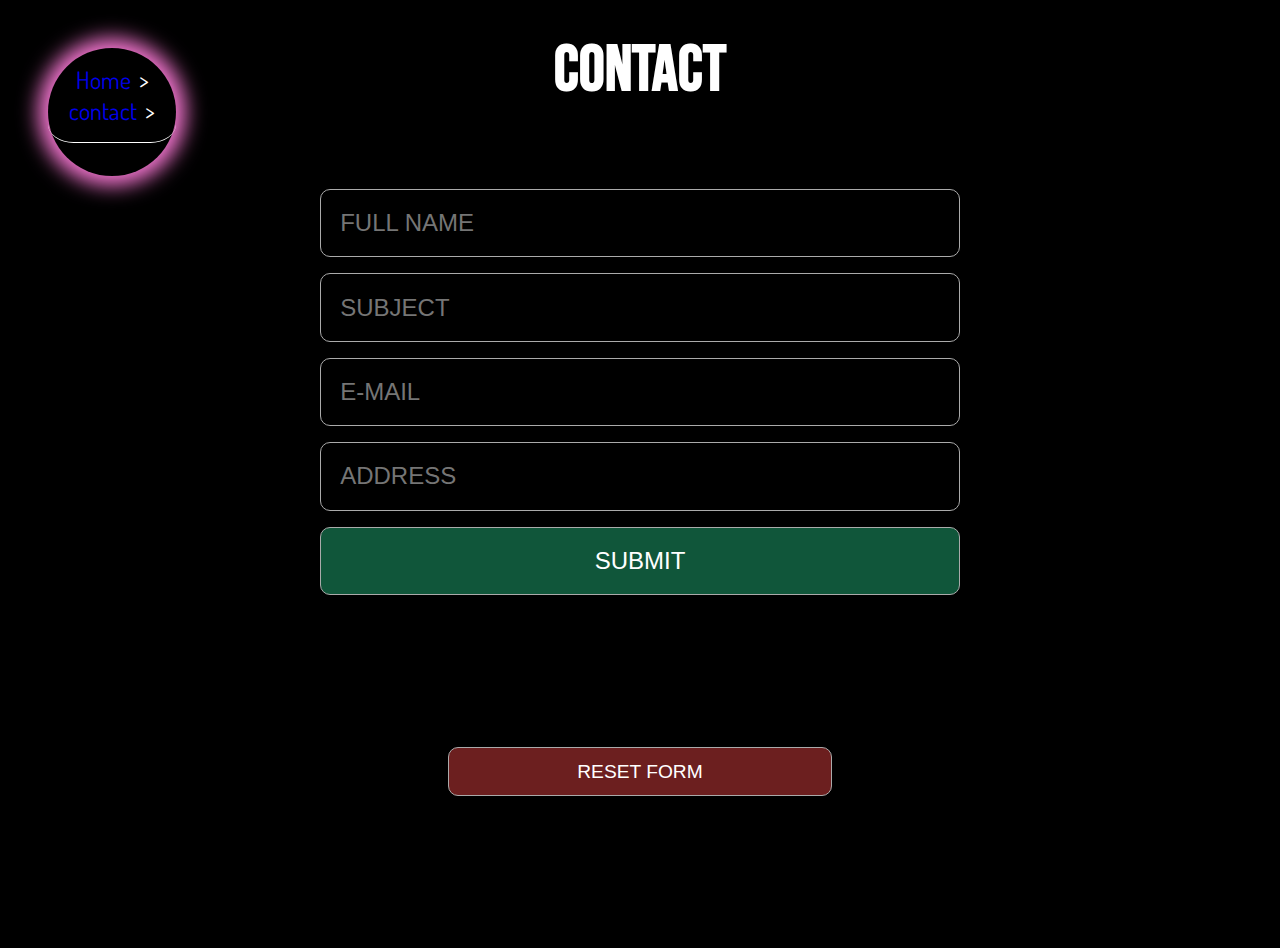
==== contact.html @ 16de1744 "fixed validation message" ====
<!DOCTYPE html>
<html lang="en">
<head>
  <meta charset="UTF-8">
  <meta http-equiv="X-UA-Compatible" content="IE=edge">
  <meta name="viewport" content="width=device-width, initial-scale=1.0">
  <link href="https://fonts.googleapis.com/css2?family=Bebas+Neue&family=Dosis&display=swap" rel="stylesheet">
  <link rel="stylesheet" href="/css/style.css">
  <title>Document</title>
</head>
<body>
  <div class="circle">
    <nav class="crumbs">
      <ul>
        <li class="crumb"><a href="/index.html">Home</a></li>
        <li class="crumb"><a href="/contact.html">contact</a></li>
      </ul>
    </nav>
  </div>
  <h1 class="main-head">Contact</h1>
  <main class="container">
    <form id="contact-form">
      <div>
        <input class="all" name="fullName" id="fullName" placeholder="FULL NAME">
        <div class="form-error" id="fullNameErr">Your name is required!</div>
      </div>
      <div>
        <input class="all" name="subject" id="subject" placeholder="SUBJECT">
        <div class="form-error" id="subjectErr">Enter minimum 10 characters!</div>
      </div>
      <div>
        <input class="all" name="email" id="email" placeholder="E-MAIL">
        <div class="form-error" id="emailErr">Enter a valid e-mail!</div>
      </div>
      <div>
        <input class="all" name="address" id="address" placeholder="ADDRESS">
        <div class="form-error" id="addressErr">Enter minimum 25 characters!</div>
      </div>
      <button class="btn all">submit</button>
      <p class="sent"></p>
      <div>
        <input class="all reset" type="reset" value="RESET FORM">
      </div>
    </form>
    
  </main>
  <script src="/js/contact.js"></script>
</body>
</html>
---- css/style.css ----
/* 
——————————————————————————— ‡ ——————————————————————————— Global Styles —— */
:root {
  --clr-white: #fff;
  --clr-grey: #aaaaaa;
  --clr-black: #000;
  --clr-green: #20fb08;
  --clr-yellow: #eef52b;
  --clr-orange: #ff7e3d;
  --clr-red: #fc2e2e;
  --clr-pink: #f375cf;
  --clr-sub: rgba(45, 245, 165, 0.35);
  --clr-res: rgba(255, 74, 74, 0.424);

}
* {
  margin: 0;
  padding: 0;
  box-sizing: border-box;
}
body {
  font-size: 1.5rem;
  font-family: 'Dosis', sans-serif;
  background-color: var(--clr-black);
  color: var(--clr-white);

}
h1,
h2,
h3,
h4 {
  font-family: 'Bebas Neue', cursive;
}
h1 {
  color: var(--clr-orange);
}
h2 {
  color: var(--clr-green);
}
p {
  text-align: center;
  padding: 2rem;
  color: var(--clr-yellow);
}
/* 
——————————————————————————— ‡ ——————————————————————————— Shared Styles —— */
.loader {
  width: 13rem;
  height: 13rem;
  border: 1.5rem dotted var(--clr-pink);
  border-bottom: 1.5rem dotted var(--clr-green);
  border-radius: 100%;
  animation: spin .9s linear infinite;
}
@keyframes spin {
  0% {
    transform: rotate(0deg);
  }
  100% {
    transform: rotate(360deg);
  }
}


/* 
——————————————————————————— ‡ ——————————————————————————— Nav Styles —— */
.circle {
  margin: 1rem 3rem;
  box-shadow: 0 0 20px 10px var(--clr-pink);
  position: absolute;
  height:8rem;
  width: 8rem;
  border-radius: 50%;
}
nav {
  border-bottom: 1px solid var(--clr-white);
  border-radius: 20%;
  padding: 1rem;
}
nav ul {
  list-style-type: none;
  display: flex;
  flex-direction: column;
}
.crumb {
  display: flex;
  justify-content: center;
}
.crumb a::after {
  color: var(--clr-white);
  content: '>';
  margin-left: .5rem;
}
a:focus {
  color: var(--clr-white);
}
a:hover {
  color: var(--clr-pink);
}
a:active {
  text-decoration: underline;
}



/* 
——————————————————————————— ‡ ——————————————————————————— Index Styles —— */
.container {
  margin: auto;
  padding: 4rem;
  display: flex;
  justify-content: center;
  flex-direction: column;
  align-items: center;

}
.main-head {
  margin-top: 2rem;
  text-align: center;
  font-size: 4rem;
  color: var(--clr-yello);
}
.character-cards {
  min-width: 70vw;
  margin: 2rem;
  padding: 2rem;
  color: var(--clr-pink) ;
  border: .2rem solid var(--clr-grey);
  border-radius: .5rem;
  display: flex;
  justify-content: center;
  flex-direction: column;
  align-items: center;
}
/* 
——————————————————————————— ‡ ——————————————————————————— Detail Styles —— */



/* 
——————————————————————————— ‡ ——————————————————————————— Contact Styles —— */
form {
  display: flex;
  flex-direction: column;
}
.all {
  font-size: 1.5rem;
  width: 50vw;
  color: var(--clr-white);
  border: 1px solid var(--clr-grey);
  border-radius: 10px;
  padding: 1.2rem;
  margin-top: 1rem;
}
input {
  background: none;
}
button {
  text-transform: uppercase;
  background-color: var(--clr-sub);
}
.form-error {
  display: none;
  color: var(--clr-red);
  margin: 0;
}
.reset {
  background-color: var(--clr-res);
  padding: .8rem;
  font-size: 1.2rem;
  width: 30vw;
  display: flex;
  margin: 5.5rem auto;
}
a {
  text-decoration: none;
}
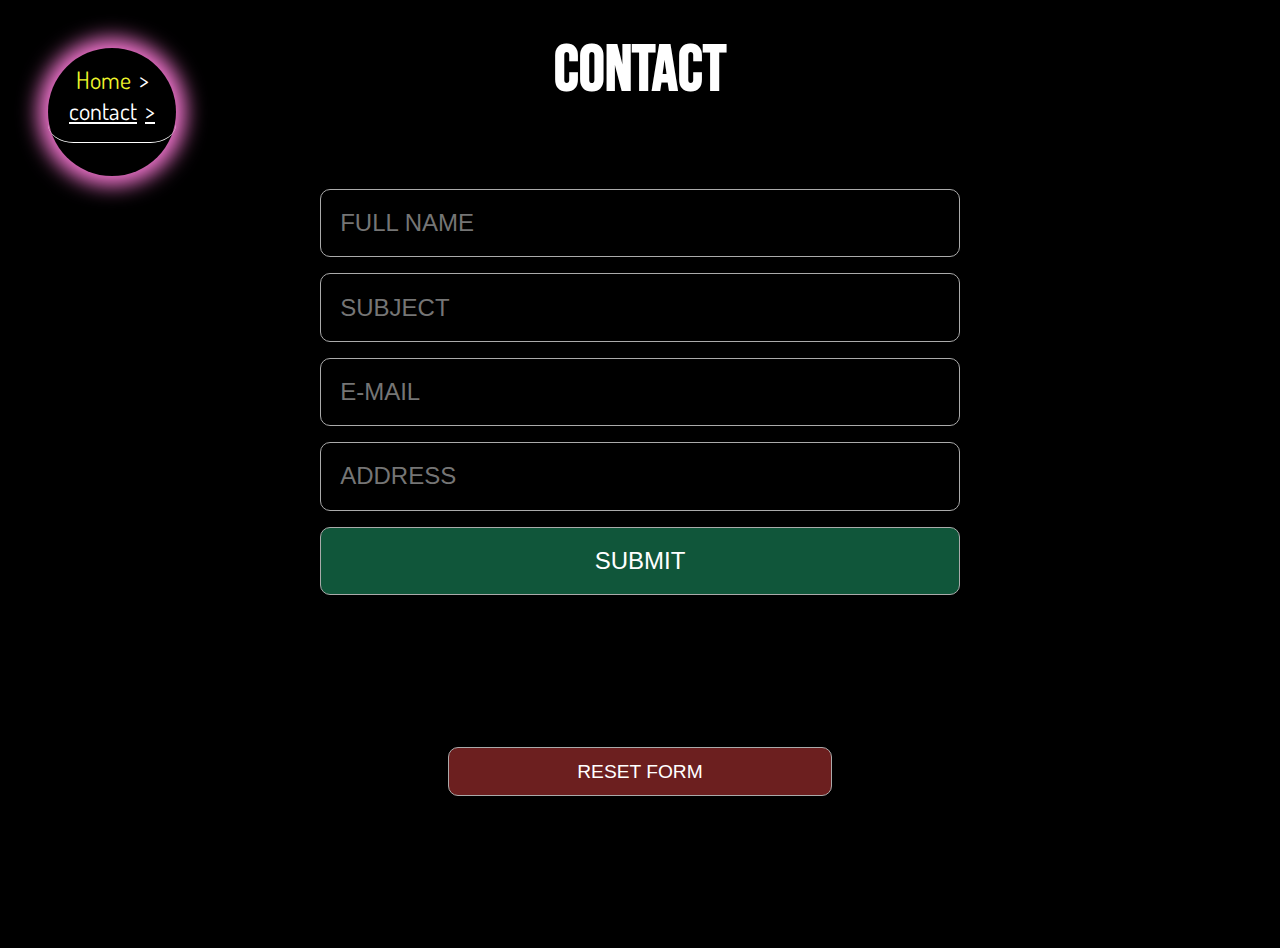
==== commit e82c5690: "fixed nav link styles" ====
--- a/contact.html
+++ b/contact.html
@@ -13,7 +13,7 @@
     <nav class="crumbs">
       <ul>
         <li class="crumb"><a href="/index.html">Home</a></li>
-        <li class="crumb"><a href="/contact.html">contact</a></li>
+        <li class="crumb"><a href="/contact.html" class="active">contact</a></li>
       </ul>
     </nav>
   </div>
--- a/css/style.css
+++ b/css/style.css
@@ -23,7 +23,6 @@
   font-family: 'Dosis', sans-serif;
   background-color: var(--clr-black);
   color: var(--clr-white);
-
 }
 h1,
 h2,
@@ -42,6 +41,10 @@
   padding: 2rem;
   color: var(--clr-yellow);
 }
+a {
+  text-decoration: none;
+}
+
 /* 
 ——————————————————————————— ‡ ——————————————————————————— Shared Styles —— */
 .loader {
@@ -61,7 +64,6 @@
   }
 }
 
-
 /* 
 ——————————————————————————— ‡ ——————————————————————————— Nav Styles —— */
 .circle {
@@ -78,7 +80,6 @@
   padding: 1rem;
 }
 nav ul {
-  list-style-type: none;
   display: flex;
   flex-direction: column;
 }
@@ -86,22 +87,21 @@
   display: flex;
   justify-content: center;
 }
-.crumb a::after {
+a:after {
   color: var(--clr-white);
   content: '>';
   margin-left: .5rem;
 }
-a:focus {
-  color: var(--clr-white);
+a {
+  color: var(--clr-yellow);
 }
 a:hover {
   color: var(--clr-pink);
 }
-a:active {
+nav a.active {
+  color: var(--clr-white);
   text-decoration: underline;
 }
-
-
 
 /* 
 ——————————————————————————— ‡ ——————————————————————————— Index Styles —— */
@@ -112,7 +112,6 @@
   justify-content: center;
   flex-direction: column;
   align-items: center;
-
 }
 .main-head {
   margin-top: 2rem;
@@ -171,7 +170,4 @@
   width: 30vw;
   display: flex;
   margin: 5.5rem auto;
-}
-a {
-  text-decoration: none;
 }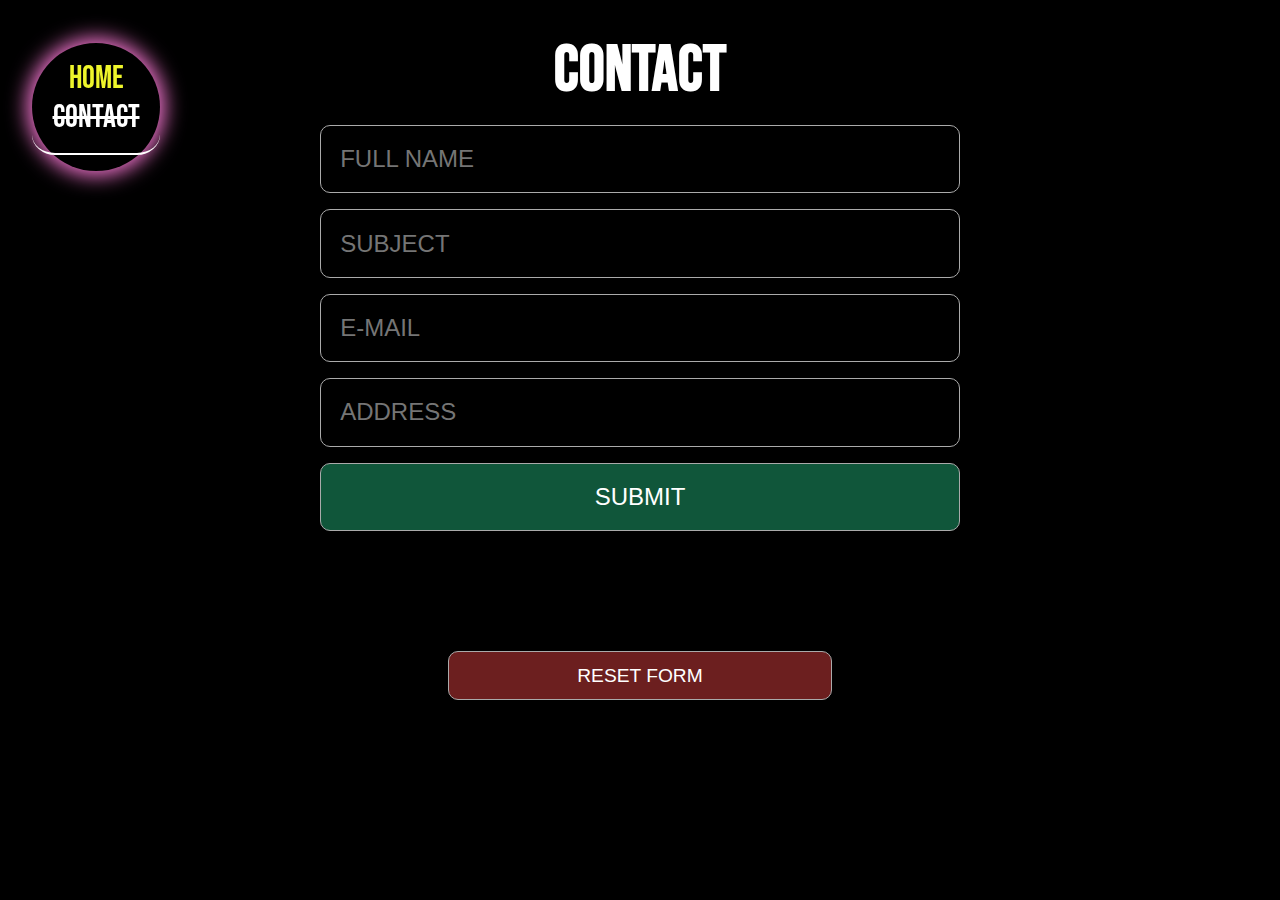
==== commit 16eac0a7: "styling; background img & nav" ====
--- a/contact.html
+++ b/contact.html
@@ -4,7 +4,7 @@
   <meta charset="UTF-8">
   <meta http-equiv="X-UA-Compatible" content="IE=edge">
   <meta name="viewport" content="width=device-width, initial-scale=1.0">
-  <link href="https://fonts.googleapis.com/css2?family=Bebas+Neue&family=Dosis&display=swap" rel="stylesheet">
+  <link href="https://fonts.googleapis.com/css2?family=Bebas+Neue&family=Trispace:wght@300&display=swap" rel="stylesheet">
   <link rel="stylesheet" href="/css/style.css">
   <title>Document</title>
 </head>
--- a/css/style.css
+++ b/css/style.css
@@ -20,7 +20,7 @@
 }
 body {
   font-size: 1.5rem;
-  font-family: 'Dosis', sans-serif;
+  font-family: 'Trispace', sans-serif;
   background-color: var(--clr-black);
   color: var(--clr-white);
 }
@@ -38,7 +38,7 @@
 }
 p {
   text-align: center;
-  padding: 2rem;
+  padding: 1rem;
   color: var(--clr-yellow);
 }
 a {
@@ -67,16 +67,18 @@
 /* 
 ——————————————————————————— ‡ ——————————————————————————— Nav Styles —— */
 .circle {
-  margin: 1rem 3rem;
-  box-shadow: 0 0 20px 10px var(--clr-pink);
-  position: absolute;
+  margin: .7rem 2rem;
+  box-shadow: 0 0 20px 5px var(--clr-pink);
+  position: fixed;
   height:8rem;
   width: 8rem;
   border-radius: 50%;
 }
 nav {
-  border-bottom: 1px solid var(--clr-white);
-  border-radius: 20%;
+  font-family: 'Bebas Neue', cursive;
+  font-size: 2rem;
+  border-bottom: 2px solid var(--clr-white);
+  border-radius: 18%;
   padding: 1rem;
 }
 nav ul {
@@ -87,11 +89,11 @@
   display: flex;
   justify-content: center;
 }
-a:after {
+/* a:after {
   color: var(--clr-white);
   content: '>';
   margin-left: .5rem;
-}
+} */
 a {
   color: var(--clr-yellow);
 }
@@ -100,14 +102,14 @@
 }
 nav a.active {
   color: var(--clr-white);
-  text-decoration: underline;
+  text-decoration: line-through;
 }
 
 /* 
 ——————————————————————————— ‡ ——————————————————————————— Index Styles —— */
 .container {
   margin: auto;
-  padding: 4rem;
+  padding: 0 4rem;
   display: flex;
   justify-content: center;
   flex-direction: column;
@@ -120,9 +122,9 @@
   color: var(--clr-yello);
 }
 .character-cards {
-  min-width: 70vw;
+  width: 70%;
   margin: 2rem;
-  padding: 2rem;
+  padding: 1rem;
   color: var(--clr-pink) ;
   border: .2rem solid var(--clr-grey);
   border-radius: .5rem;
@@ -130,6 +132,26 @@
   justify-content: center;
   flex-direction: column;
   align-items: center;
+}
+.image {
+  background-color: rgb(9, 22, 61);
+  background-image: url("/img/loginImage.png");
+  background-repeat: no-repeat;
+  background-size: cover;
+  background-attachment: fixed;
+  background-position: left;
+  background-blend-mode: color-burn;
+  
+}
+.name {
+  font-size: 3.5rem;
+  padding-bottom: 1rem;
+}
+.id {
+  font-size: 2.5rem;
+}
+.att {
+  margin-bottom: 4rem;
 }
 /* 
 ——————————————————————————— ‡ ——————————————————————————— Detail Styles —— */
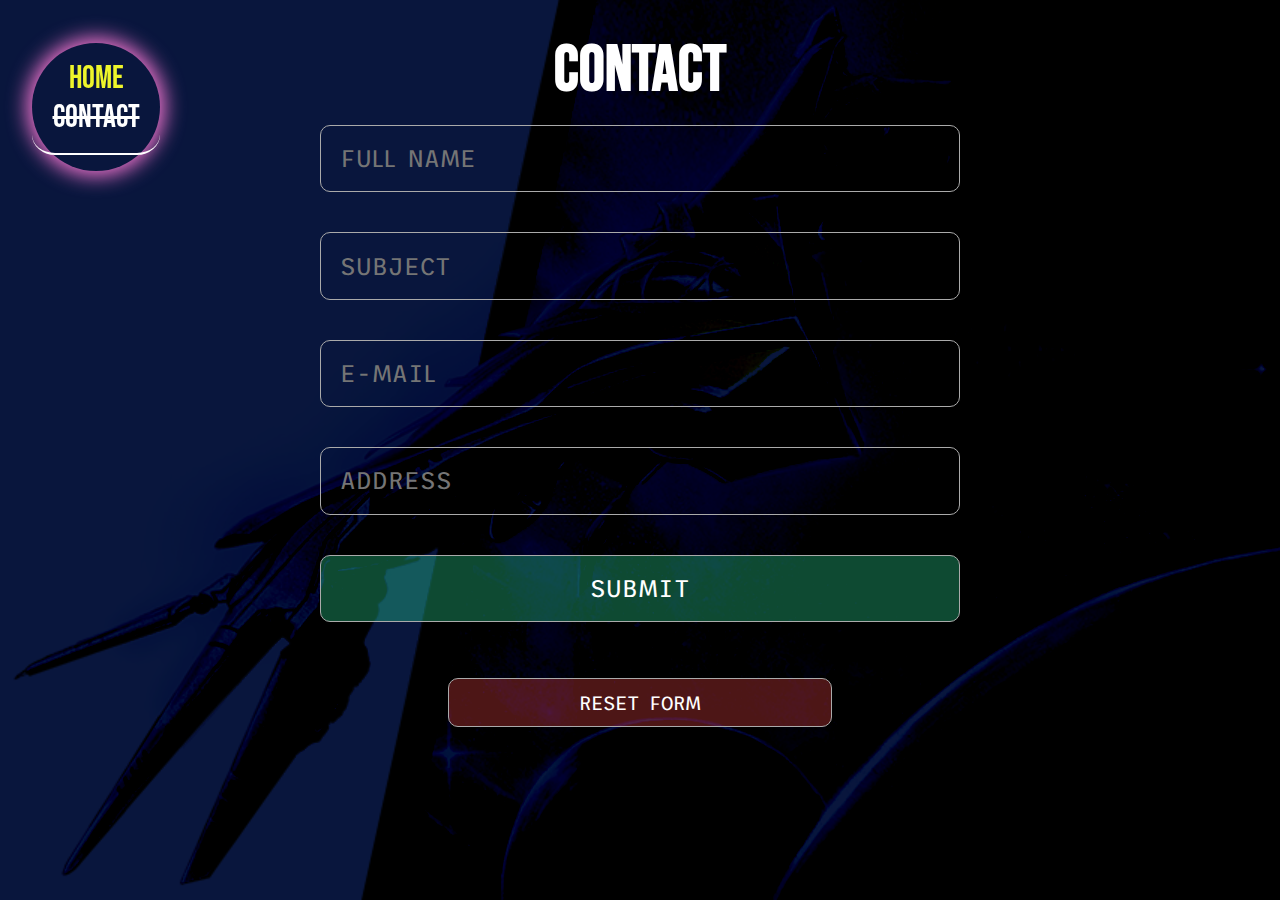
==== commit 75cfc385: "more styling" ====
--- a/contact.html
+++ b/contact.html
@@ -8,7 +8,7 @@
   <link rel="stylesheet" href="/css/style.css">
   <title>Document</title>
 </head>
-<body>
+<body class="image">
   <div class="circle">
     <nav class="crumbs">
       <ul>
--- a/css/style.css
+++ b/css/style.css
@@ -9,8 +9,9 @@
   --clr-orange: #ff7e3d;
   --clr-red: #fc2e2e;
   --clr-pink: #f375cf;
-  --clr-sub: rgba(45, 245, 165, 0.35);
-  --clr-res: rgba(255, 74, 74, 0.424);
+  --clr-blue: #09163d;
+  --clr-sub: rgba(45, 245, 165, 0.3);
+  --clr-res: rgba(255, 74, 74, 0.3);
 
 }
 * {
@@ -89,11 +90,6 @@
   display: flex;
   justify-content: center;
 }
-/* a:after {
-  color: var(--clr-white);
-  content: '>';
-  margin-left: .5rem;
-} */
 a {
   color: var(--clr-yellow);
 }
@@ -109,7 +105,6 @@
 ——————————————————————————— ‡ ——————————————————————————— Index Styles —— */
 .container {
   margin: auto;
-  padding: 0 4rem;
   display: flex;
   justify-content: center;
   flex-direction: column;
@@ -122,7 +117,7 @@
   color: var(--clr-yello);
 }
 .character-cards {
-  width: 70%;
+  width: 60%;
   margin: 2rem;
   padding: 1rem;
   color: var(--clr-pink) ;
@@ -134,7 +129,7 @@
   align-items: center;
 }
 .image {
-  background-color: rgb(9, 22, 61);
+  background-color: var(--clr-blue);
   background-image: url("/img/loginImage.png");
   background-repeat: no-repeat;
   background-size: cover;
@@ -155,7 +150,20 @@
 }
 /* 
 ——————————————————————————— ‡ ——————————————————————————— Detail Styles —— */
-
+.name-tag {
+  padding-top: 6rem;
+  font-size: 5rem;
+}
+.id-tag {
+  padding-top: 2rem;
+  font-size: 3rem;
+}
+.de-tag {
+  padding: 3rem;
+  font-size: 2rem;
+  font-family: 'Trispace', sans-serif;
+  
+}
 
 
 /* 
@@ -174,9 +182,12 @@
   margin-top: 1rem;
 }
 input {
+  font-family: 'Trispace', sans-serif;
   background: none;
+  margin-bottom: 1.5rem;
 }
 button {
+  font-family: 'Trispace', sans-serif;
   text-transform: uppercase;
   background-color: var(--clr-sub);
 }
@@ -191,5 +202,5 @@
   font-size: 1.2rem;
   width: 30vw;
   display: flex;
-  margin: 5.5rem auto;
+  margin: 1.5rem auto;
 }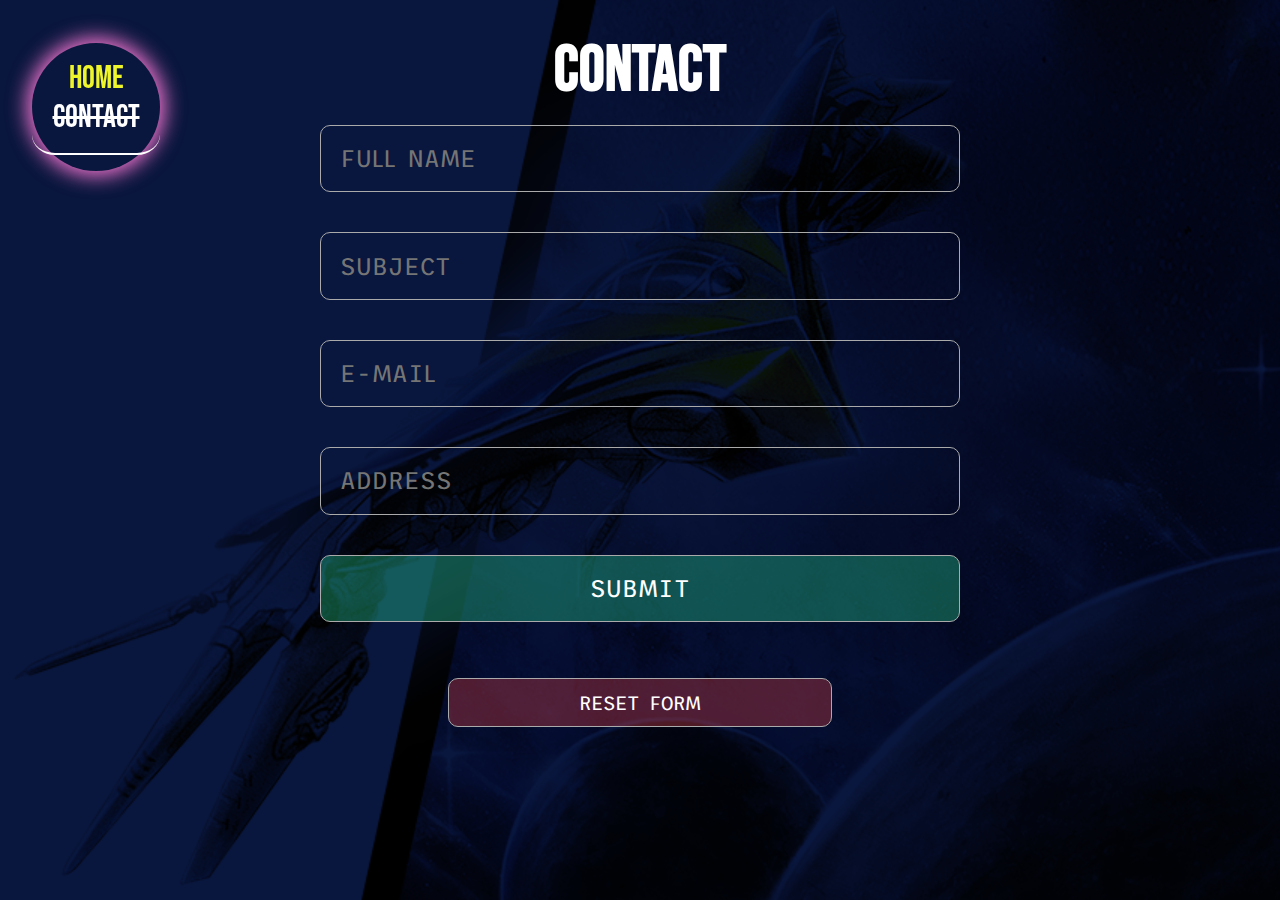
==== commit 7a1c3b75: "cleaning up classes" ====
--- a/contact.html
+++ b/contact.html
@@ -10,10 +10,10 @@
 </head>
 <body class="image">
   <div class="circle">
-    <nav class="crumbs">
+    <nav>
       <ul>
-        <li class="crumb"><a href="/index.html">Home</a></li>
-        <li class="crumb"><a href="/contact.html" class="active">contact</a></li>
+        <li class="nav-li"><a href="/index.html">Home</a></li>
+        <li class="nav-li"><a href="/contact.html" class="active">contact</a></li>
       </ul>
     </nav>
   </div>
--- a/css/style.css
+++ b/css/style.css
@@ -86,7 +86,7 @@
   display: flex;
   flex-direction: column;
 }
-.crumb {
+.nav-li {
   display: flex;
   justify-content: center;
 }
@@ -135,8 +135,7 @@
   background-size: cover;
   background-attachment: fixed;
   background-position: left;
-  background-blend-mode: color-burn;
-  
+  background-blend-mode: multiply;
 }
 .name {
   font-size: 3.5rem;
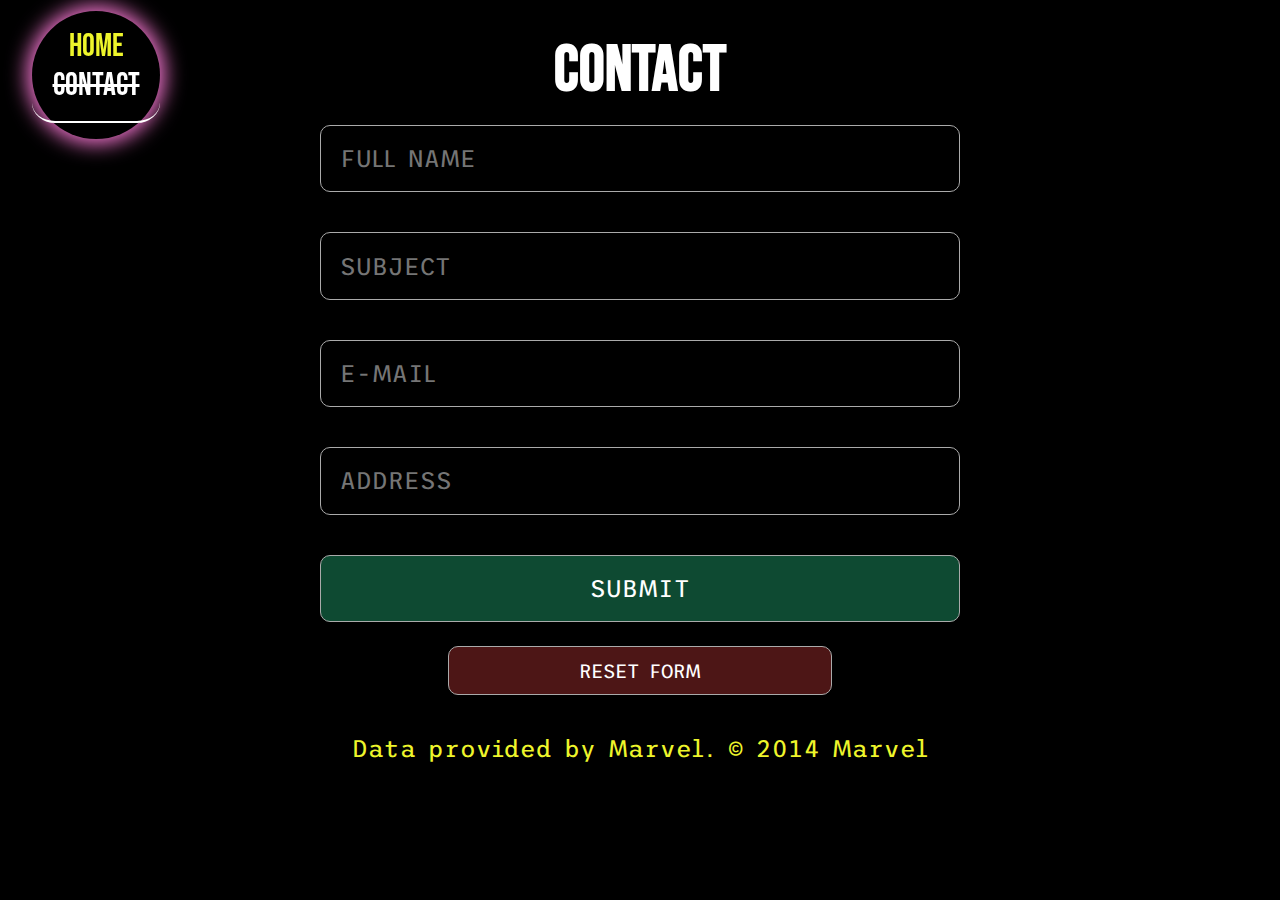
==== commit 7e9d90cb: "cleaned and formatted html & js" ====
--- a/contact.html
+++ b/contact.html
@@ -9,16 +9,20 @@
   <title>Document</title>
 </head>
 <body class="image">
-  <div class="circle">
-    <nav>
-      <ul>
-        <li class="nav-li"><a href="/index.html">Home</a></li>
-        <li class="nav-li"><a href="/contact.html" class="active">contact</a></li>
-      </ul>
-    </nav>
-  </div>
-  <h1 class="main-head">Contact</h1>
+
+  <header>
+    <div class="circle">
+      <nav>
+        <ul>
+          <li class="nav-li"><a href="/index.html">Home</a></li>
+          <li class="nav-li"><a href="/contact.html" class="active">contact</a></li>
+        </ul>
+      </nav>
+    </div>
+  </header>
+  
   <main class="container">
+    <h1 class="main-head">Contact</h1>
     <form id="contact-form">
       <div>
         <input class="all" name="fullName" id="fullName" placeholder="FULL NAME">
@@ -37,13 +41,16 @@
         <div class="form-error" id="addressErr">Enter minimum 25 characters!</div>
       </div>
       <button class="btn all">submit</button>
-      <p class="sent"></p>
       <div>
         <input class="all reset" type="reset" value="RESET FORM">
       </div>
     </form>
-    
   </main>
+
+  <footer>
+    <p>Data provided by Marvel. © 2014 Marvel</p>
+  </footer>
+
   <script src="/js/contact.js"></script>
 </body>
 </html>--- a/css/style.css
+++ b/css/style.css
@@ -32,10 +32,10 @@
   font-family: 'Bebas Neue', cursive;
 }
 h1 {
-  color: var(--clr-orange);
+  color: var(--clr-green);
 }
 h2 {
-  color: var(--clr-green);
+  color: var(--clr-pink);
 }
 p {
   text-align: center;
@@ -128,7 +128,7 @@
   flex-direction: column;
   align-items: center;
 }
-.image {
+.bg-image {
   background-color: var(--clr-blue);
   background-image: url("/img/loginImage.png");
   background-repeat: no-repeat;
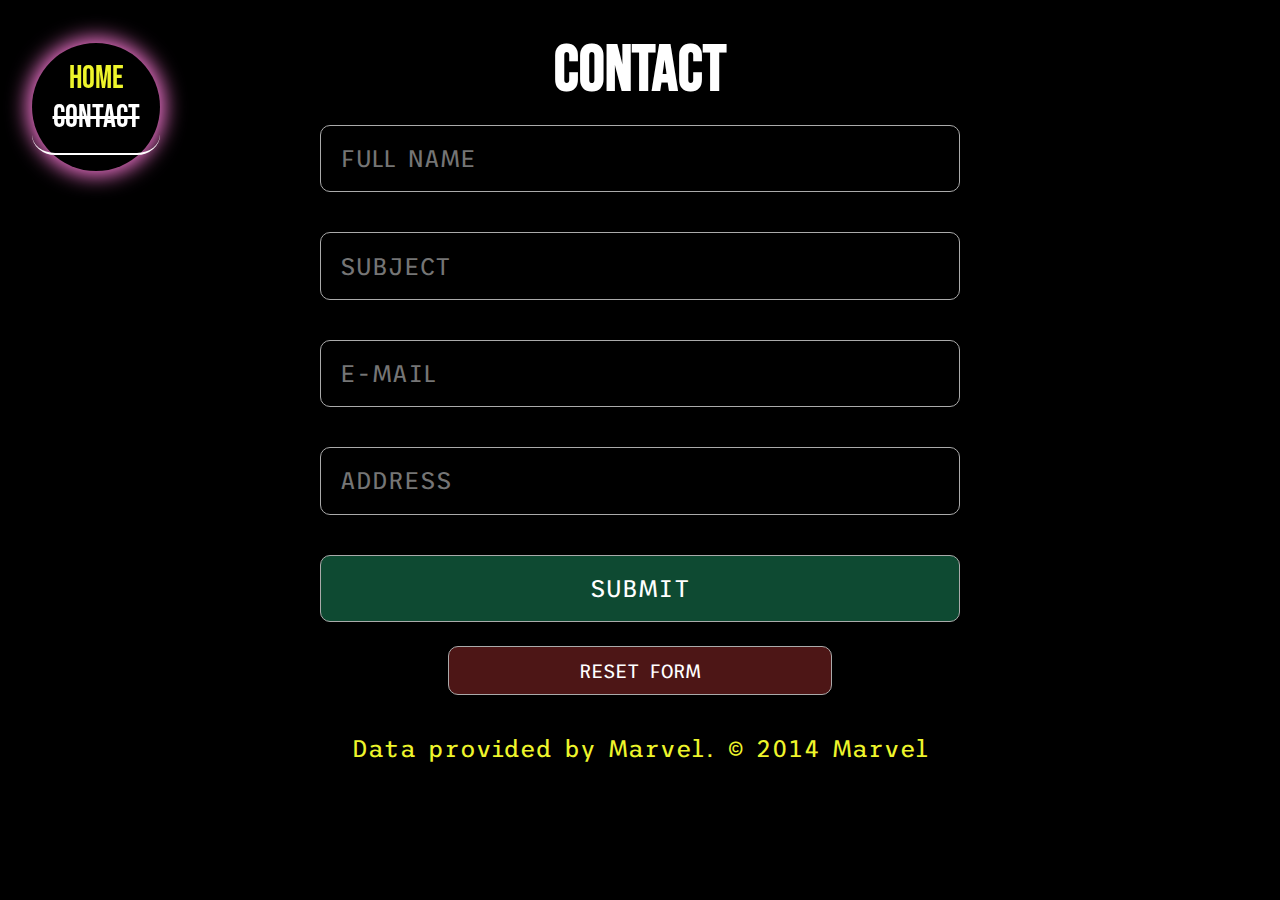
==== commit 546a289a: "cleaned + formatted css and cleared div issue" ====
--- a/contact.html
+++ b/contact.html
@@ -21,30 +21,32 @@
     </div>
   </header>
   
-  <main class="container">
+  <main>
     <h1 class="main-head">Contact</h1>
-    <form id="contact-form">
-      <div>
-        <input class="all" name="fullName" id="fullName" placeholder="FULL NAME">
-        <div class="form-error" id="fullNameErr">Your name is required!</div>
-      </div>
-      <div>
-        <input class="all" name="subject" id="subject" placeholder="SUBJECT">
-        <div class="form-error" id="subjectErr">Enter minimum 10 characters!</div>
-      </div>
-      <div>
-        <input class="all" name="email" id="email" placeholder="E-MAIL">
-        <div class="form-error" id="emailErr">Enter a valid e-mail!</div>
-      </div>
-      <div>
-        <input class="all" name="address" id="address" placeholder="ADDRESS">
-        <div class="form-error" id="addressErr">Enter minimum 25 characters!</div>
-      </div>
-      <button class="btn all">submit</button>
-      <div>
-        <input class="all reset" type="reset" value="RESET FORM">
-      </div>
-    </form>
+    <div class="container">
+      <form id=" container contact-form">
+        <div>
+          <input class="all" name="fullName" id="fullName" placeholder="FULL NAME">
+          <div class="form-error" id="fullNameErr">Your name is required!</div>
+        </div>
+        <div>
+          <input class="all" name="subject" id="subject" placeholder="SUBJECT">
+          <div class="form-error" id="subjectErr">Enter minimum 10 characters!</div>
+        </div>
+        <div>
+          <input class="all" name="email" id="email" placeholder="E-MAIL">
+          <div class="form-error" id="emailErr">Enter a valid e-mail!</div>
+        </div>
+        <div>
+          <input class="all" name="address" id="address" placeholder="ADDRESS">
+          <div class="form-error" id="addressErr">Enter minimum 25 characters!</div>
+        </div>
+        <button class="btn all">submit</button>
+        <div>
+          <input class="all reset" type="reset" value="RESET FORM">
+        </div>
+      </form>
+    </div>
   </main>
 
   <footer>
--- a/css/style.css
+++ b/css/style.css
@@ -1,5 +1,4 @@
-/* 
-——————————————————————————— ‡ ——————————————————————————— Global Styles —— */
+/* ————————————————— ‡ ————————————————— GLOBAL Styles —— */
 :root {
   --clr-white: #fff;
   --clr-grey: #aaaaaa;
@@ -12,7 +11,6 @@
   --clr-blue: #09163d;
   --clr-sub: rgba(45, 245, 165, 0.3);
   --clr-res: rgba(255, 74, 74, 0.3);
-
 }
 * {
   margin: 0;
@@ -38,16 +36,12 @@
   color: var(--clr-pink);
 }
 p {
+  color: var(--clr-yellow);
   text-align: center;
   padding: 1rem;
-  color: var(--clr-yellow);
-}
-a {
-  text-decoration: none;
 }
 
-/* 
-——————————————————————————— ‡ ——————————————————————————— Shared Styles —— */
+/* ————————————————— ‡ ————————————————— SHARED Styles —— */
 .loader {
   width: 13rem;
   height: 13rem;
@@ -65,8 +59,7 @@
   }
 }
 
-/* 
-——————————————————————————— ‡ ——————————————————————————— Nav Styles —— */
+/* ————————————————— ‡ ————————————————— NAV Styles —— */
 .circle {
   margin: .7rem 2rem;
   box-shadow: 0 0 20px 5px var(--clr-pink);
@@ -92,6 +85,7 @@
 }
 a {
   color: var(--clr-yellow);
+  text-decoration: none;
 }
 a:hover {
   color: var(--clr-pink);
@@ -101,8 +95,7 @@
   text-decoration: line-through;
 }
 
-/* 
-——————————————————————————— ‡ ——————————————————————————— Index Styles —— */
+/* ————————————————— ‡ ————————————————— INDEX Styles —— */
 .container {
   margin: auto;
   display: flex;
@@ -114,7 +107,7 @@
   margin-top: 2rem;
   text-align: center;
   font-size: 4rem;
-  color: var(--clr-yello);
+  color: var(--clr-white);
 }
 .character-cards {
   width: 60%;
@@ -147,8 +140,8 @@
 .att {
   margin-bottom: 4rem;
 }
-/* 
-——————————————————————————— ‡ ——————————————————————————— Detail Styles —— */
+
+/* ————————————————— ‡ ————————————————— DETAIL Styles —— */
 .name-tag {
   padding-top: 6rem;
   font-size: 5rem;
@@ -161,12 +154,9 @@
   padding: 3rem;
   font-size: 2rem;
   font-family: 'Trispace', sans-serif;
-  
 }
 
-
-/* 
-——————————————————————————— ‡ ——————————————————————————— Contact Styles —— */
+/* ————————————————— ‡ ————————————————— CONTACT Styles —— */
 form {
   display: flex;
   flex-direction: column;
